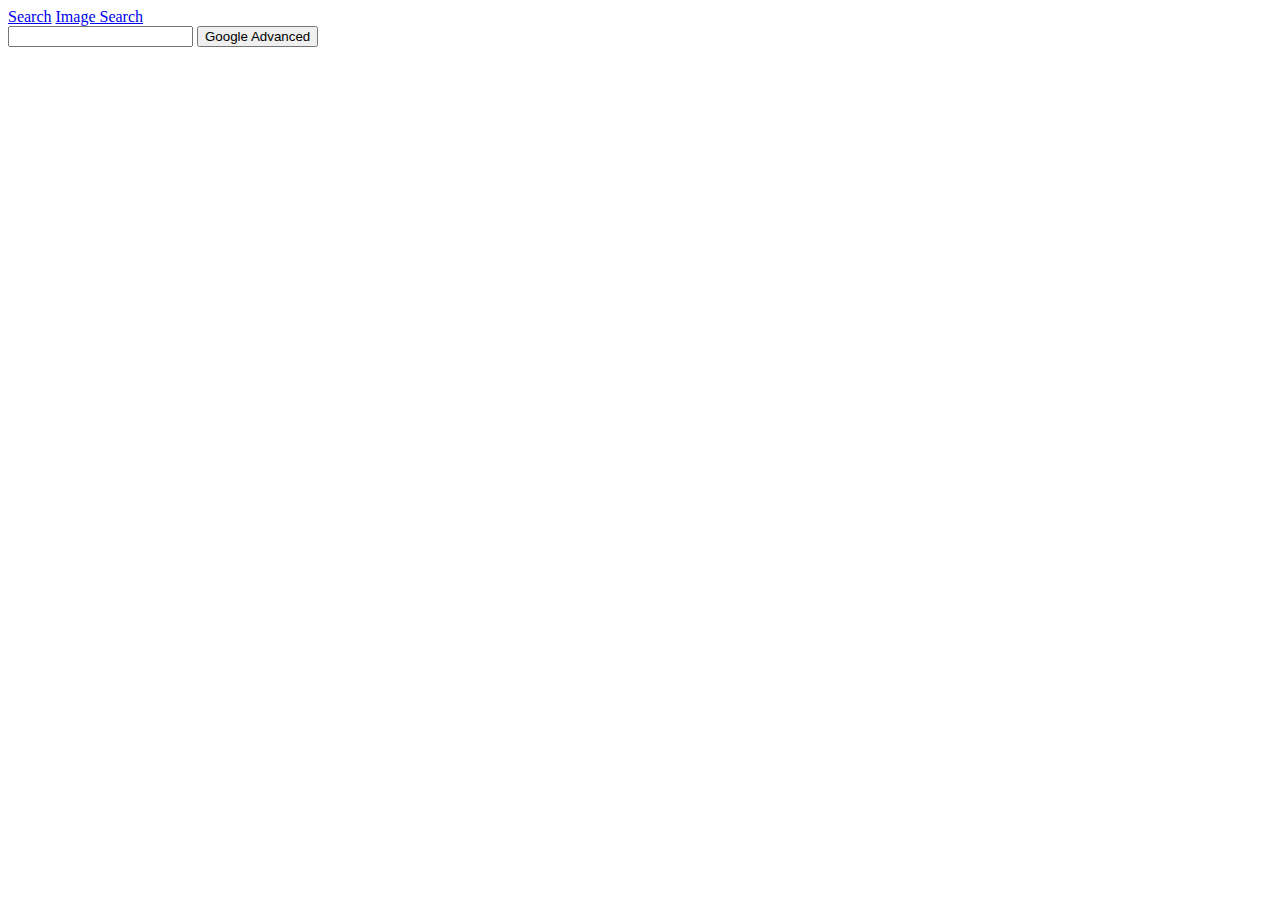
==== advancedsearch.html @ 38749f22 "Добавив три файли" ====
<!DOCTYPE html>
<html lang="en">
    <head>
        <title>Advanced Search</title>
    </head>
    <body>
        <div><a href=index.html>Search</a> <a href=imagesearch.html>Image Search</a></div>
        <form action="https://www.google.com/advanced_search">
            <input type="text" name="q">
            <input type="submit" value="Google Advanced">
        </form>
    </body>
</html>
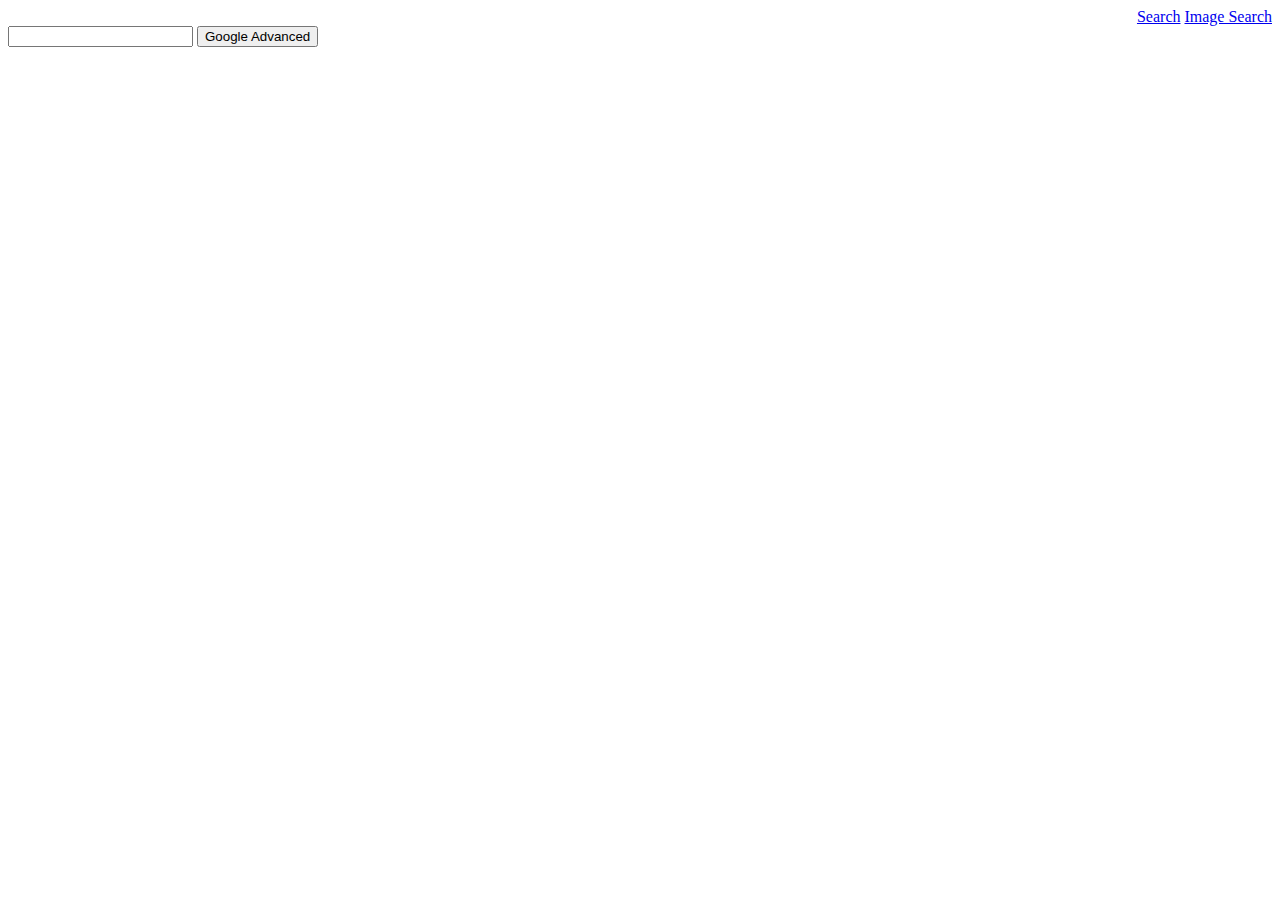
==== commit 2db7da44: "Зробив зміни, але роботи ще богато, зберегаю щоб не забути як це робиться" ====
--- a/advancedsearch.html
+++ b/advancedsearch.html
@@ -2,9 +2,10 @@
 <html lang="en">
     <head>
         <title>Advanced Search</title>
+        <link type="text/css" rel="stylesheet" href="style.css">
     </head>
     <body>
-        <div><a href=index.html>Search</a> <a href=imagesearch.html>Image Search</a></div>
+        <div class="search_variant"><a href=index.html>Search</a> <a href=imagesearch.html>Image Search</a></div>
         <form action="https://www.google.com/advanced_search">
             <input type="text" name="q">
             <input type="submit" value="Google Advanced">
--- a/style.css
+++ b/style.css
@@ -0,0 +1,51 @@
+#title_google
+{
+    font-size: 48pt;
+}
+
+.search_variant
+{
+    text-align: right;
+}
+
+.search_center
+{
+    /*top: 50%;
+    padding: 50%, 50%, 50%, 50%;
+    padding-bottom: 30%;
+    margin: center;
+    position: relative;
+    margin-top: 40%;
+    margin-bottom: 40%;
+    margin-left: 40%;
+    margin-right: 40%;
+    margin: 20%, 20%, 20%, 20%;*/
+    margin-top: 20%;
+    text-align: center;
+    
+}
+
+.button_search
+{
+    text-align: center;
+    margin-top: 15pt;
+    padding-left: 20px;
+    padding-right: 20px;
+    border-radius: 4px;
+    border: 1px solid #f8f9fa;
+    height: 44px;
+    font-size: 14pt;
+    
+}
+
+.search_form_field
+{
+    /*text-align: center;*/
+    padding-left: 24px;
+    border-radius: 24px;
+    border: 1px solid #dfe1e5;
+    font-size: 14pt;
+    font-family: arial,sans-serif;
+    width: 50%;
+    height: 44px;
+}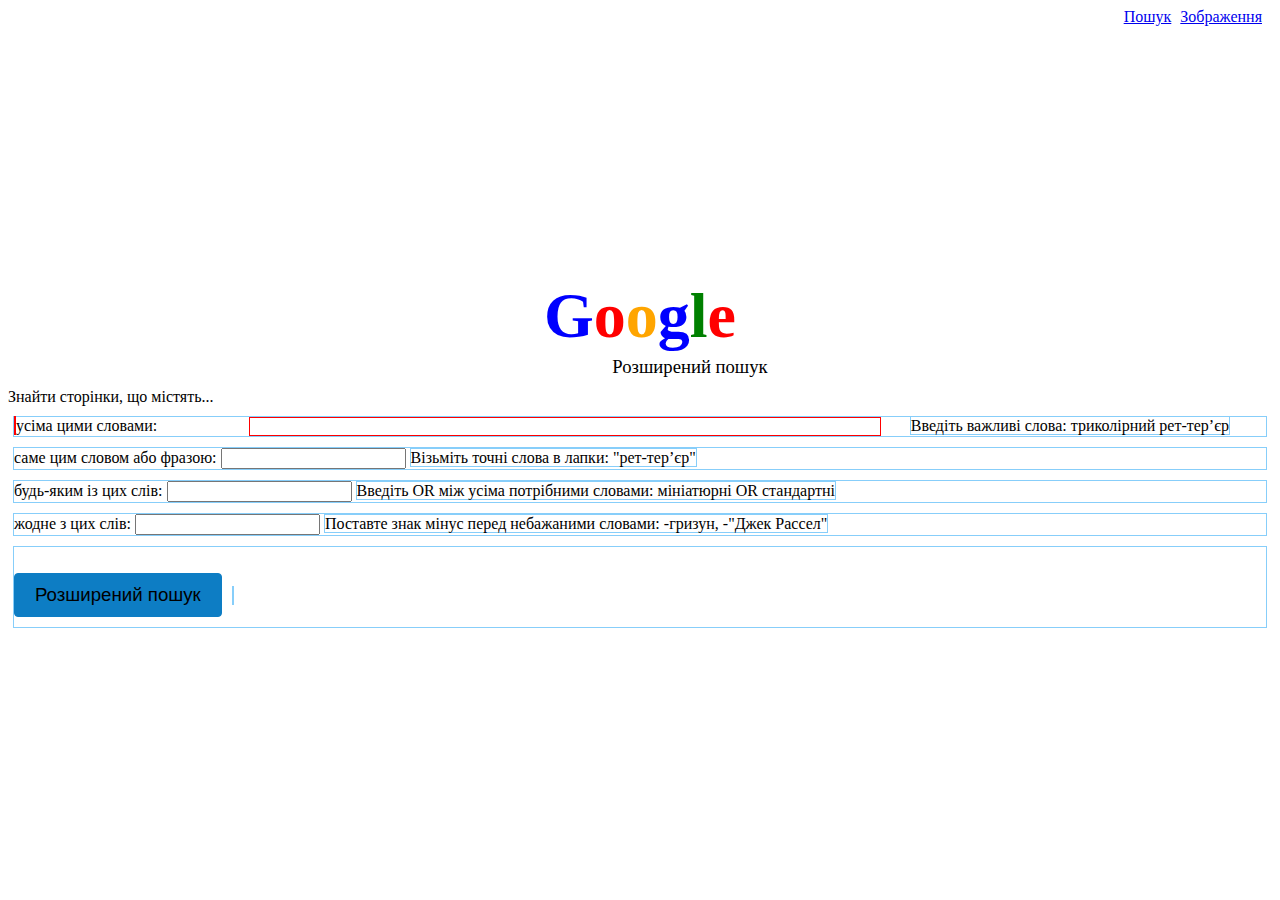
==== commit 80995b0d: "Виришив проблему з розширини пошуком, тепер треба зробити до кінця дизайн" ====
--- a/advancedsearch.html
+++ b/advancedsearch.html
@@ -1,14 +1,57 @@
 <!DOCTYPE html>
-<html lang="en">
+<html lang="uk">
     <head>
-        <title>Advanced Search</title>
+        <title>Розширений Пошук</title>
         <link type="text/css" rel="stylesheet" href="style.css">
     </head>
     <body>
-        <div class="search_variant"><a href=index.html>Search</a> <a href=imagesearch.html>Image Search</a></div>
+        <div class="search_variant"><a class="search_variant" href=index.html>Пошук</a> <a class="search_variant" href=imagesearch.html>Зображення</a></div>
+        <div class="search_center">
+            
+            <h1 id="title_google"><span style="color: blue;">G</span><span style="color: red;">o</span><span style="color: orange;">o</span><span style="color: blue;">g</span><span style="color: green;">l</span><span style="color: red;">e</span></h1>
+            <div class="title_google_ing_adv">Розширений пошук</div>
+            
+        <!--
         <form action="https://www.google.com/advanced_search">
-            <input type="text" name="q">
-            <input type="submit" value="Google Advanced">
+            <input class="search_form_field" type="text" name="q" autofocus>
+            <div>
+            <input class="button_search" type="submit" value="Розширений пошук">
+            </div>
         </form>
+        -->
+
+        </div>
+        <form action="https://www.google.com/search">
+        <div class="adv_text_title">Знайти сторінки, що містять...</div>
+        <div class="adv_field">
+            <div class="adv_field_search">
+                <span class="slabel"></span><label for="search_q">усіма цими словами:</label></span>
+                <input id="search_q" type="text" name="as_q" autufocus="autofocus" value="">
+                <span class="sdv_help">Введіть важливі слова: триколірний рет-тер’єр</span>
+            </div>
+            <div class="adv_field_search">
+                <label for="search_epq">саме цим словом або фразою:</label>
+                <input id="search_epq" type="text" name="as_epq" value="">
+                <span class="sdv_help">Візьміть точні слова в лапки: "рет-тер’єр"</span>
+            </div>
+            <div class="adv_field_search">
+                <label for="search_oq">будь-яким із цих слів:</label>
+                <input id="search_oq" type="text" name="as_oq" value="">
+                <span class="sdv_help">Введіть OR між усіма потрібними словами: мініатюрні OR стандартні</span>
+            </div> 
+            <div class="adv_field_search">
+                <label for="search_eq" class="adv-lsbel_field_seach">жодне з цих слів:</label>
+                <input id="search_eq" type="text" name="as_eq" value="">
+                <span class="sdv_help">Поставте знак мінус перед небажаними словами: -гризун, -"Джек Рассел"</span>
+            </div>
+            <div class="adv_field_search">
+                <span> </span>
+                <input id="CIGjud" name="tbs" type="hidden" value="">
+                <input class="adv_button_search" type="submit" value="Розширений пошук">
+                <span class="sdv_help"></span>
+            </div>
+        </div>
+        </form>
+        </div>
     </body>
 </html>
--- a/style.css
+++ b/style.css
@@ -3,9 +3,17 @@
     font-size: 48pt;
 }
 
+.title_google_ing_adv
+{
+    font-size: 14pt;
+    margin: -40px -100px 10px 0px;
+
+}
+
 .search_variant
 {
     text-align: right;
+    margin: 5px 5px 5px 0px;
 }
 
 .search_center
@@ -28,14 +36,22 @@
 .button_search
 {
     text-align: center;
-    margin-top: 15pt;
+    margin: 20pt 10px 10px 0px;
+    /*margin-top: 15pt;
+    margin-left: 10px;
+    margin-right: 10px;*/
     padding-left: 20px;
     padding-right: 20px;
     border-radius: 4px;
-    border: 1px solid #f8f9fa;
+    border: 1px;
     height: 44px;
     font-size: 14pt;
     
+}
+.button_search:hover
+{
+    border: 1px solid #e4e4e4;
+        
 }
 
 .search_form_field
@@ -48,4 +64,67 @@
     font-family: arial,sans-serif;
     width: 50%;
     height: 44px;
+}
+
+/* ################ advanced search ################ */
+.slabel
+{
+
+    border: 1px solid red;
+}
+
+#search_q
+{
+    width: 50%;
+    margin-left: 7%;
+    margin-right: 2%;
+    border: 1px solid red;
+}
+/* .adv-lsbel_field_seach
+{
+    float: left;
+    width: 32%;
+    margin-top: 15px;
+    padding: 0px 5px 100px 0px;
+    text-align: left;
+    font-size: 10pt;
+    font-family: verdana,arial,sans-serif;
+    height: 42px;
+}
+*/
+
+.adv_field_search
+{
+    margin: 10px 5px 5px 5px;
+    
+    border: 1px solid lightskyblue;
+}
+
+.adv_button_search
+{
+    text-align: center;
+    margin: 20pt 10px 10px 0px;
+    /*margin-top: 15pt;
+    margin-left: 10px;
+    margin-right: 10px;*/
+    padding-left: 20px;
+    padding-right: 20px;
+    border-radius: 4px;
+    background-color: rgb(13, 125, 196);
+    border: 1px solid rgb(13, 125, 196);
+    height: 44px;
+    font-size: 14pt;
+    color: white1
+}
+.adv_button_search:hover
+{
+    border: 1px solid lightskyblue;
+
+}
+
+.sdv_help
+{
+    /*float: right;*/
+    
+    border: 1px solid lightskyblue;
 }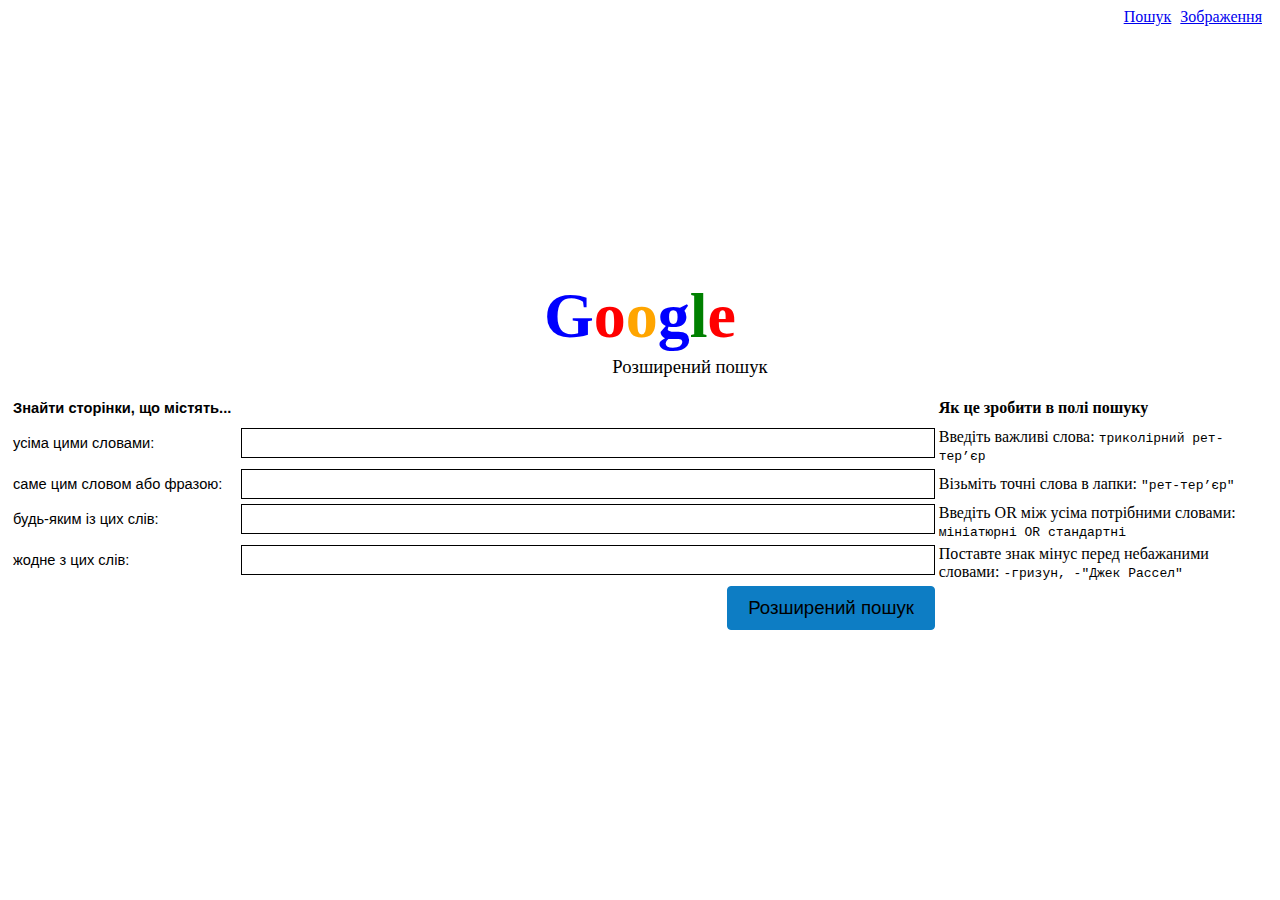
==== commit 27465519: "Довів дизайн до сподобалось, не вийшло з повной адаптивнистю кнопки разширеного пошуку" ====
--- a/advancedsearch.html
+++ b/advancedsearch.html
@@ -3,6 +3,7 @@
     <head>
         <title>Розширений Пошук</title>
         <link type="text/css" rel="stylesheet" href="style.css">
+        <meta name="viewport" content="width=device-width, initial-scale=1.0">
     </head>
     <body>
         <div class="search_variant"><a class="search_variant" href=index.html>Пошук</a> <a class="search_variant" href=imagesearch.html>Зображення</a></div>
@@ -10,45 +11,41 @@
             
             <h1 id="title_google"><span style="color: blue;">G</span><span style="color: red;">o</span><span style="color: orange;">o</span><span style="color: blue;">g</span><span style="color: green;">l</span><span style="color: red;">e</span></h1>
             <div class="title_google_ing_adv">Розширений пошук</div>
-            
-        <!--
-        <form action="https://www.google.com/advanced_search">
-            <input class="search_form_field" type="text" name="q" autofocus>
-            <div>
-            <input class="button_search" type="submit" value="Розширений пошук">
-            </div>
-        </form>
-        -->
-
         </div>
         <form action="https://www.google.com/search">
-        <div class="adv_text_title">Знайти сторінки, що містять...</div>
         <div class="adv_field">
             <div class="adv_field_search">
-                <span class="slabel"></span><label for="search_q">усіма цими словами:</label></span>
-                <input id="search_q" type="text" name="as_q" autufocus="autofocus" value="">
-                <span class="sdv_help">Введіть важливі слова: триколірний рет-тер’єр</span>
+                <div class="align_adv_fieldlabel"><span class="adv_help"><b>Знайти сторінки, що містять...</b></span></div>
+                <div class="align_adv_field_input"> </div>
+                <div class="align_adv_field_help"><span class="adv_help"><b>Як це зробити в полі пошуку</b></span></div>
             </div>
             <div class="adv_field_search">
-                <label for="search_epq">саме цим словом або фразою:</label>
-                <input id="search_epq" type="text" name="as_epq" value="">
-                <span class="sdv_help">Візьміть точні слова в лапки: "рет-тер’єр"</span>
+                <div class="align_adv_fieldlabel"><label for="search_q">усіма цими словами:</label></div> 
+                <div class="align_adv_field_input"><input id="search_q" type="text" name="as_q" value="" autufocus></div>
+                <div class="align_adv_field_help"><span class="adv_help">Введіть важливі слова: <span class="font_mono">триколірний рет-тер’єр</span></span></div>
             </div>
             <div class="adv_field_search">
-                <label for="search_oq">будь-яким із цих слів:</label>
-                <input id="search_oq" type="text" name="as_oq" value="">
-                <span class="sdv_help">Введіть OR між усіма потрібними словами: мініатюрні OR стандартні</span>
+                <div class="align_adv_fieldlabel"><label for="search_epq">саме цим словом або фразою:</label></div>
+                <div class="align_adv_field_input"><input id="search_epq" type="text" name="as_epq" value=""></div>
+                <div class="align_adv_field_help"><span class="adv_help">Візьміть точні слова в лапки: <span class="font_mono">"рет-тер’єр"</span></span></div>
+            </div>
+            <div class="adv_field_search">
+                <div class="align_adv_fieldlabel"><label for="search_oq">будь-яким із цих слів:</label></div>
+                <div class="align_adv_field_input"><input id="search_oq" type="text" name="as_oq" value=""></div>
+                <div class="align_adv_field_help"><span class="adv_help">Введіть OR між усіма потрібними словами: <span class="font_mono">мініатюрні OR стандартні</span></span></div>
             </div> 
             <div class="adv_field_search">
-                <label for="search_eq" class="adv-lsbel_field_seach">жодне з цих слів:</label>
-                <input id="search_eq" type="text" name="as_eq" value="">
-                <span class="sdv_help">Поставте знак мінус перед небажаними словами: -гризун, -"Джек Рассел"</span>
+                <div class="align_adv_fieldlabel"><label for="search_eq">жодне з цих слів:</label></div>
+                <div class="align_adv_field_input"><input id="search_eq" type="text" name="as_eq" value=""></div>
+                <div class="align_adv_field_help"><span class="adv_help">Поставте знак мінус перед небажаними словами: <span class="font_mono">-гризун, -"Джек Рассел"</span></span></div>
             </div>
             <div class="adv_field_search">
-                <span> </span>
-                <input id="CIGjud" name="tbs" type="hidden" value="">
-                <input class="adv_button_search" type="submit" value="Розширений пошук">
-                <span class="sdv_help"></span>
+                <div class="align_adv_fieldlabel"></div>
+                <div class="align_adv_field_input">
+                    <input id="CIGjud" name="tbs" type="hidden" value="">
+                    <input class="adv_button_search" type="submit" value="Розширений пошук"></div>
+                <div class="align_adv_field_help"></div>
+
             </div>
         </div>
         </form>
--- a/style.css
+++ b/style.css
@@ -18,40 +18,25 @@
 
 .search_center
 {
-    /*top: 50%;
-    padding: 50%, 50%, 50%, 50%;
-    padding-bottom: 30%;
-    margin: center;
-    position: relative;
-    margin-top: 40%;
-    margin-bottom: 40%;
-    margin-left: 40%;
-    margin-right: 40%;
-    margin: 20%, 20%, 20%, 20%;*/
     margin-top: 20%;
-    text-align: center;
-    
+    text-align: center;    
 }
 
 .button_search
 {
     text-align: center;
     margin: 20pt 10px 10px 0px;
-    /*margin-top: 15pt;
-    margin-left: 10px;
-    margin-right: 10px;*/
     padding-left: 20px;
     padding-right: 20px;
     border-radius: 4px;
     border: 1px;
     height: 44px;
-    font-size: 14pt;
-    
+    font-size: 14pt;    
 }
+
 .button_search:hover
 {
-    border: 1px solid #e4e4e4;
-        
+    border: 1px solid #e4e4e4;        
 }
 
 .search_form_field
@@ -67,46 +52,74 @@
 }
 
 /* ################ advanced search ################ */
-.slabel
+
+label
 {
-
-    border: 1px solid red;
+    height: 30px;
+    display: table-cell;
+    vertical-align: middle;
 }
-
-#search_q
-{
-    width: 50%;
-    margin-left: 7%;
-    margin-right: 2%;
-    border: 1px solid red;
-}
-/* .adv-lsbel_field_seach
-{
-    float: left;
-    width: 32%;
-    margin-top: 15px;
-    padding: 0px 5px 100px 0px;
-    text-align: left;
-    font-size: 10pt;
-    font-family: verdana,arial,sans-serif;
-    height: 42px;
-}
-*/
 
 .adv_field_search
 {
-    margin: 10px 5px 5px 5px;
-    
-    border: 1px solid lightskyblue;
+    clear: both;
+    width: 100%;
+    padding: 5px 5px 5px 5px;
+}
+
+.align_adv_fieldlabel
+{
+    float: left;
+    width: 18%;
+    min-width: 167px;
+    height: 30px;
+    font-family: arial,sans-serif;
+    font-size: 11pt;
+    text-align: left;
+}
+
+.align_adv_field_input
+{
+    float: left;
+    width: 55%;
+    min-width: 167px;
+    height: 30px;
+    font-family: arial,sans-serif;    
+}
+
+
+.align_adv_field_help
+{
+    float: left;
+    width: 26%;
+    min-width: 167px;    
+    padding-left: 3px;
+}
+
+.adv_help
+{
+    height: 30px;
+    display: table-cell;
+    vertical-align: middle;
+}
+
+.font_mono
+{
+    font-family: monospace;
+}
+
+#search_q, #search_epq, #search_oq, #search_eq
+{
+    width: 99%;
+    height: 20pt;
+    display: table-cell;
+    vertical-align: middle;
+    border: 1px solid black;
 }
 
 .adv_button_search
 {
     text-align: center;
-    margin: 20pt 10px 10px 0px;
-    /*margin-top: 15pt;
-    margin-left: 10px;
-    margin-right: 10px;*/
     padding-left: 20px;
     padding-right: 20px;
     border-radius: 4px;
@@ -114,17 +127,11 @@
     border: 1px solid rgb(13, 125, 196);
     height: 44px;
     font-size: 14pt;
-    color: white1
+    color: white1;
+    margin-left: 70%;
 }
 .adv_button_search:hover
 {
     border: 1px solid lightskyblue;
 
 }
-
-.sdv_help
-{
-    /*float: right;*/
-    
-    border: 1px solid lightskyblue;
-}